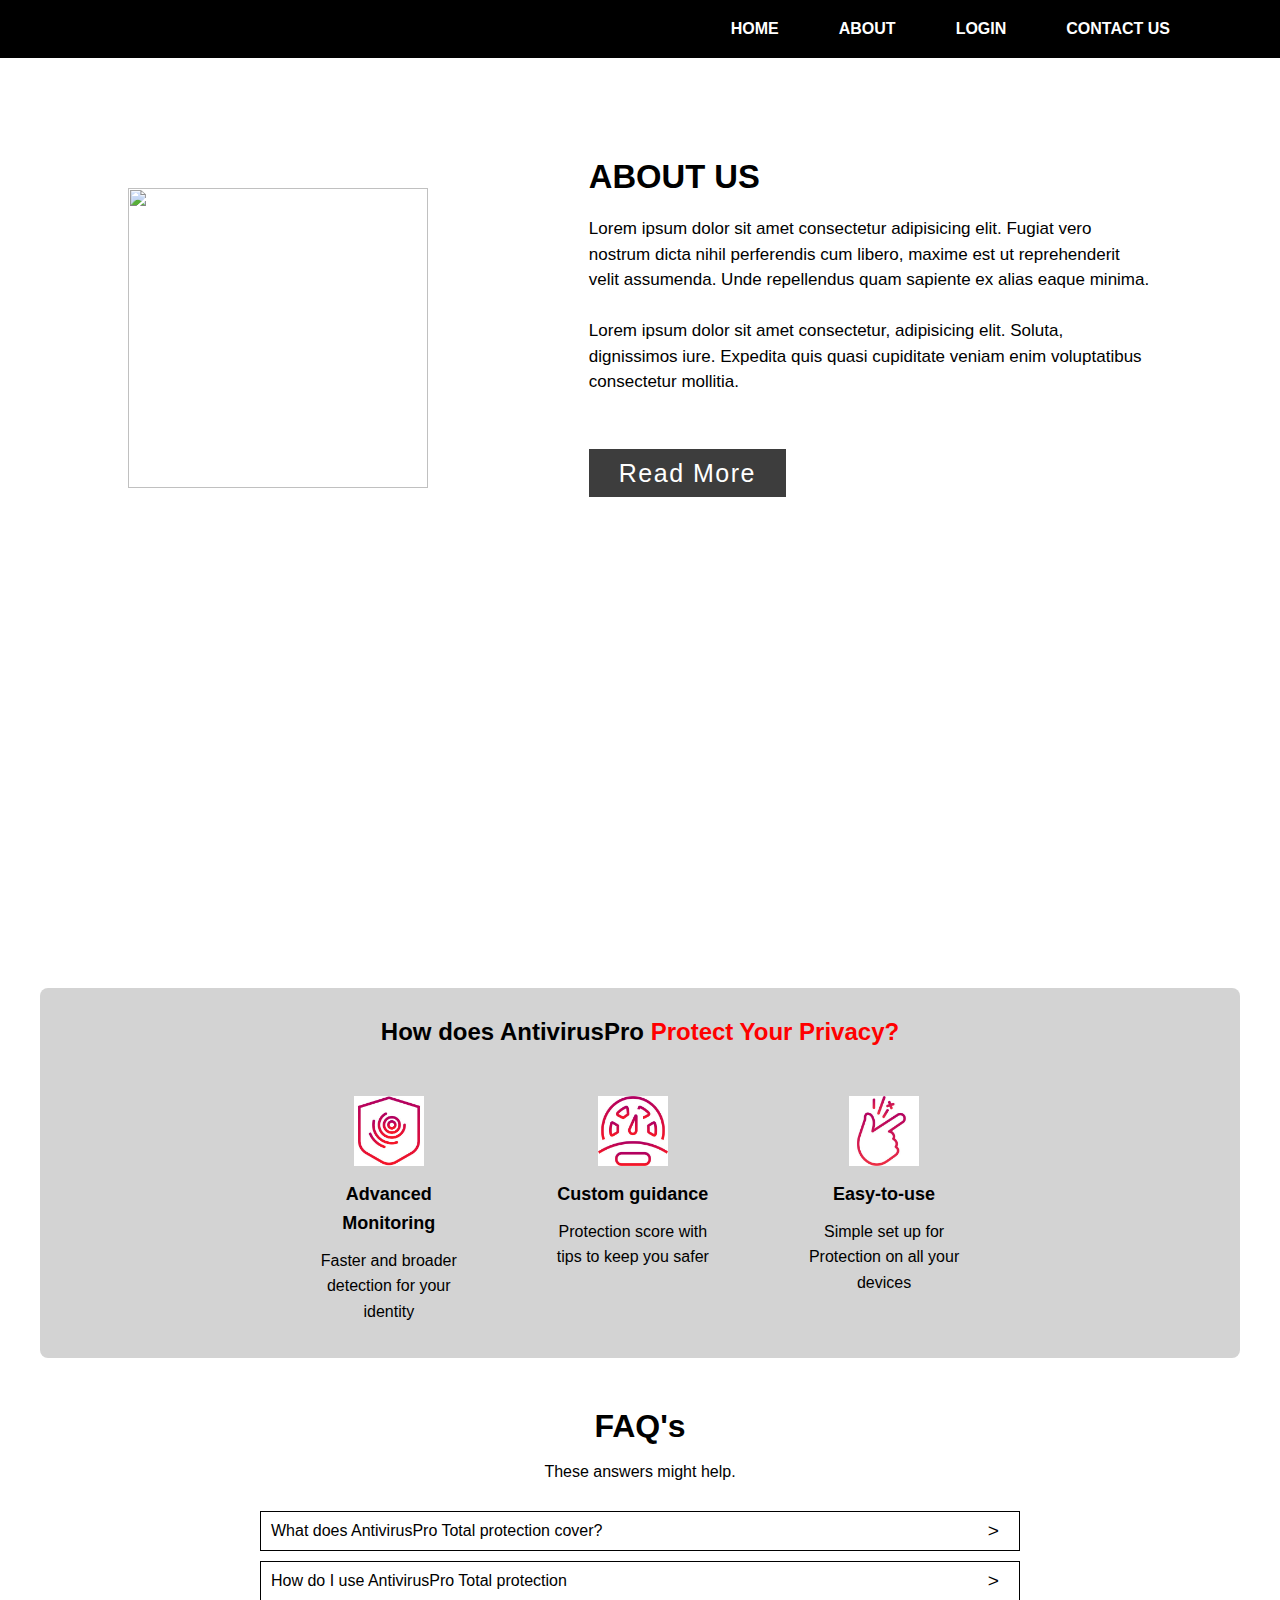
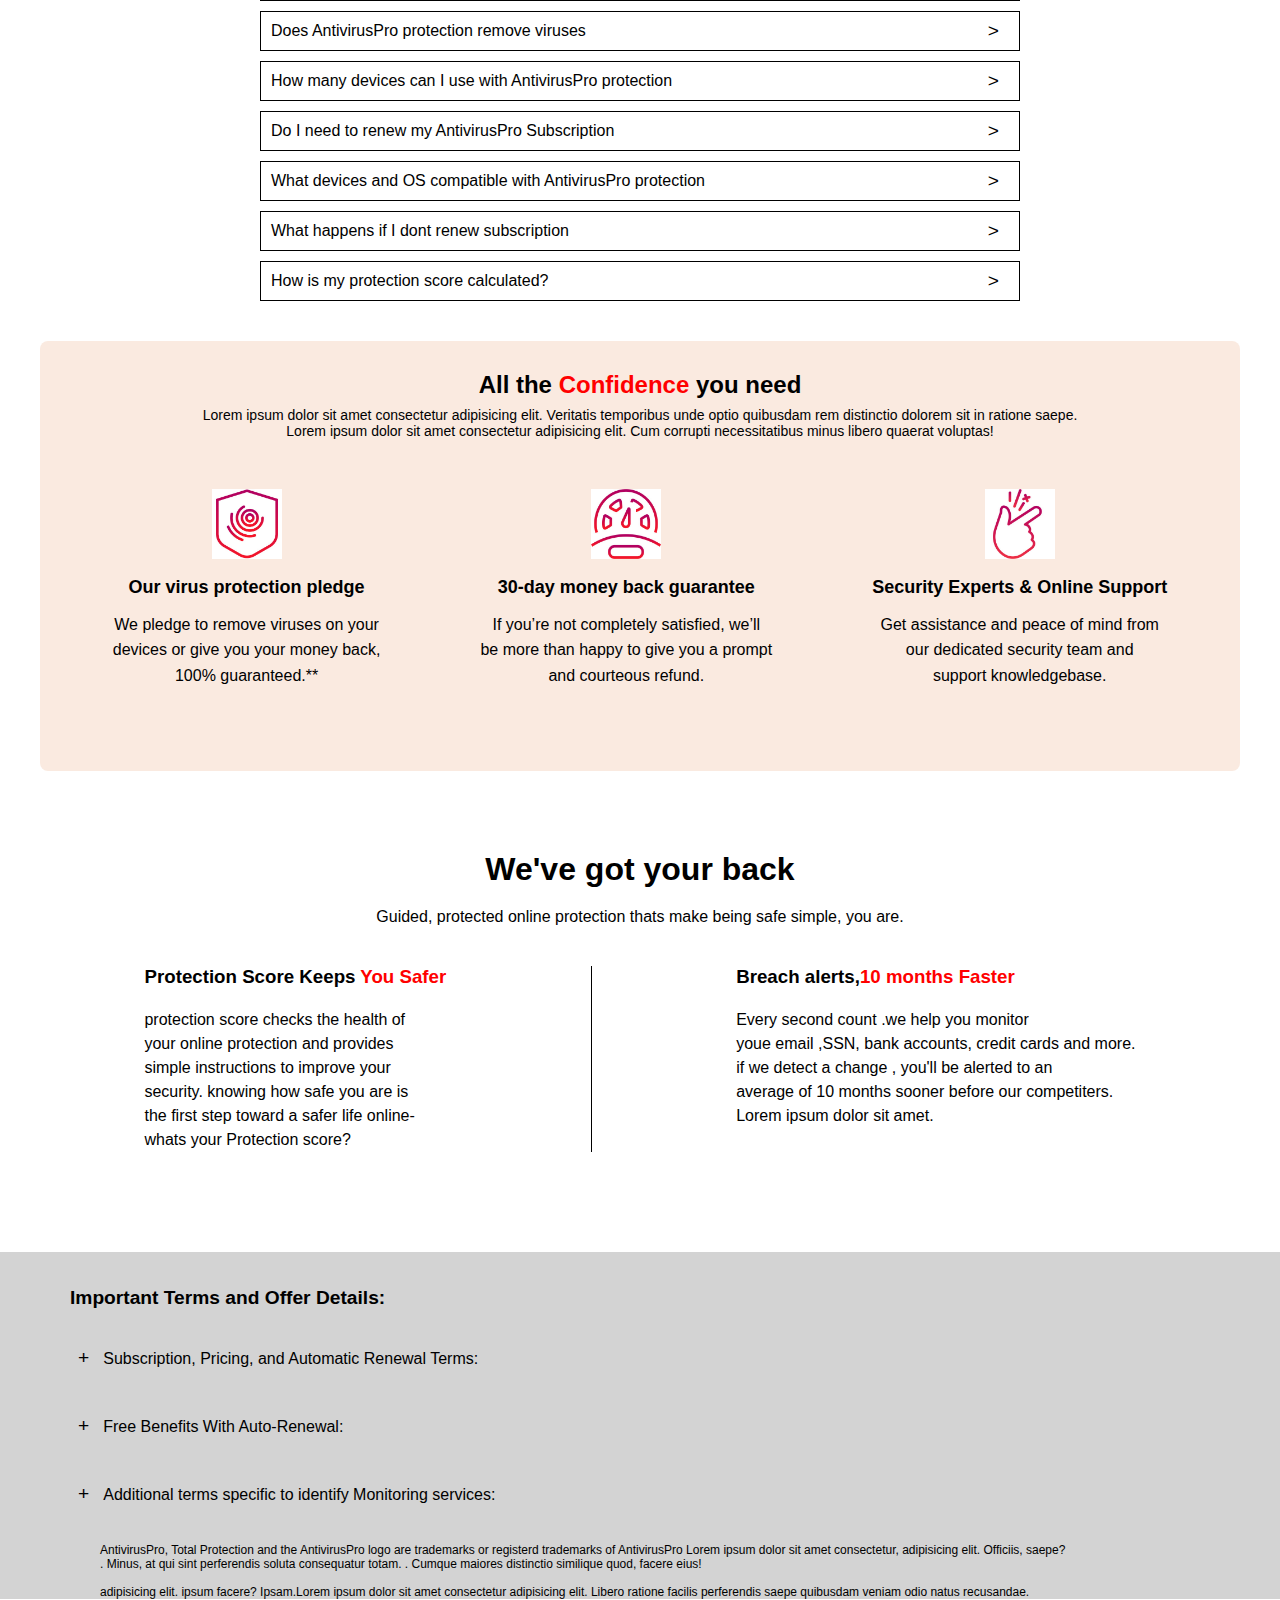
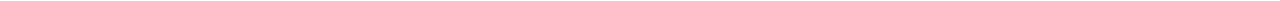
==== html/AboutUs.html @ f0b159dd "Add Files" ====
<!DOCTYPE html>
<html lang="en">
<head>
    <meta charset="UTF-8">
    <meta name="viewport" content="width=device-width, initial-scale=1.0">
    <title>About Us</title>
    <link rel="stylesheet" href="../css/AboutUs.css">
</head>
<body>

    <section id="header">
        <div class="sidebar">
          <i class="fas fa-bars" id="button"></i>
        </div>
  
        <div class="navbar">
          <div><a href="../index.html">HOME</a></div>
          <div><a href="AboutUs.html">ABOUT</a></div>
          <div><a href="login.html">LOGIN</a></div>
          <div><a href="contactUs.html">CONTACT US</a></div>
        </div>
  
      </section>

    <div class="section">
        <div class="container">
            <div class="content-section">
                <div class="title">
                    <h3>About Us</h3>
                </div>
                <div class="content">
                    <p>Lorem ipsum dolor sit amet consectetur adipisicing elit. Fugiat vero nostrum dicta nihil perferendis cum libero, maxime est ut reprehenderit velit assumenda. Unde repellendus quam sapiente ex alias eaque minima.</p>
                    <br><p>Lorem ipsum dolor sit amet consectetur, adipisicing elit. Soluta, dignissimos iure. Expedita quis quasi cupiditate veniam enim voluptatibus consectetur mollitia.</p>
                    <div class="button">
                        <a href="#">Read More</a>
                    </div>
                </div>
            </div>
            <div class="image-section">
                <img src="../images/antivirus.jpg">
            </div>
        </div>
    </div>
    
    <div class="box">
        <div class="heading">
            <h2>How does AntivirusPro <span>Protect Your Privacy?</span></h2>
        </div>
        <div class="features">
            <div class="first">
                <img src="../images/logo1.jpg">
                <h3>Advanced <br>Monitoring</h3>
                <p>Faster and broader <br> detection for your <br>identity</p>
            </div>
            <div class="first">
                <img src="../images/logo2.jpg">
                <h3>Custom guidance</h3>
                <p>Protection score with <br> tips to keep you safer</p>
            </div>
            <div class="first">
                <img src="../images/logo3.jpg">
                <h3>Easy-to-use</h3>
                <p>Simple set up for <br> Protection on all your <br>devices</p>
            </div>
        </div>
    </div>

    <div class="faq">
        <h1>FAQ's</h1>
        <br>
        <p>These answers might help.</p>
    </div>

    
    <div class="questions">

        <div class="accordion">

            <div class="content-box">
                <div class="question">What does AntivirusPro Total protection cover? </div>
                <div class="answer">
                    <p>At its core, McAfee Total Protection provides our award-winning antivirus to defend against viruses, online threats and ransomware with both cloud-based online and offline protection. Beyond your Windows PCs, McAfee Total Protection provides cross-device protection that extends your peace of mind to your Macs and iOS/Android mobile devices, so you can enjoy security at home and on-the-go across all your compatible devices. </p>
                </div>              
            </div>

            <div class="content-box">
                <div class="question">How do I use AntivirusPro Total protection</div>
                <div class="answer">
                    <p>When you open McAfee Total Protection for the first time after installing, you’ll be greeted by a guided tour that will help you run scans and discover capabilities.</p>
                </div>              
            </div>

            <div class="content-box">
                <div class="question">Does AntivirusPro protection remove viruses</div>
                <div class="answer">
                    <p>Once McAfee Total Protection is installed, you’ll be able to scan for viruses and quarantine/remove them.</p>
                </div>              
            </div>

            <div class="content-box">
                <div class="question">How many devices can I use with AntivirusPro protection</div>
                <div class="answer">
                    <p>McAfee Total Protection is available in three packages: for the individual, which covers one device; the multi-device package, which covers five devices; and the household package, which covers ten devices. McAfee software is compatible with Windows, Mac OS, iOS, and Android devices.</p>
                </div>              
            </div>

            <div class="content-box">
                <div class="question">Do I need to renew my AntivirusPro Subscription</div>
                <div class="answer">
                    <p>When you are enrolled in auto-renew, 30 days before your subscription is scheduled to expire, the credit card on file for your account is automatically billed, and your subscription is extended for another year. If your auto-renewal has been disabled, you will receive a message 30 days before expiry to inform you that your license is about to expire. You can then choose to renew your license for another year or purchase an upgrade.</p>
                </div>              
            </div>

            <div class="content-box">
                <div class="question">What devices and OS compatible with AntivirusPro protection</div>
                <div class="answer">
                    <p>McAfee Total Protection is compatible with laptops, desktops, tablets and mobile devices. You can find operating system compatibility on our System Requirements page.</p>
                </div>              
            </div>

            <div class="content-box">
                <div class="question">What happens if I dont renew subscription</div>
                <div class="answer">
                    <p>If the McAfee Total Protection subscription expires, your software and security will deactivate. Once your antivirus software's subscription has reached its expiration date, you’ll need to decide whether to resubscribe, purchase another solution or install a free solution. Otherwise, your computer will become susceptible to numerous virus threats.</p>
                </div>              
            </div>

            <div class="content-box">
                <div class="question">How is my protection score calculated?</div>
                <div class="answer">
                    <p>Your score is based on a few things, including setting up your McAfee protection, strengthening your security with our safety recommendations, and ensuring your personal info is safely monitored with Identity Protection. For example, if your information is exposed in a data breach your score may drop, but you can improve it by following our easy-to-follow remediation steps. A perfect score does not mean you’re perfectly safe, but it does mean that you’re doing an excellent job of preventing and managing risks.</p>
                </div>              
            </div>
        </div>
    </div>

    <!-- features -->

    <div class="box" style="background-color: #eebb994e; height: 430px;">
        <div class="heading">
            <h2>All the <span>Confidence</span> you need </h2>
        </div>
        <div class="para">
            <p>Lorem ipsum dolor sit amet consectetur adipisicing elit. Veritatis temporibus unde optio quibusdam rem distinctio dolorem sit in ratione saepe. <br>
            Lorem ipsum dolor sit amet consectetur adipisicing elit. Cum corrupti necessitatibus minus libero quaerat voluptas!</p>
        </div>
        <div class="features">
            <div class="first">
                <img src="../images/logo1.jpg">
                <h3>Our virus protection pledge</h3>
                <p>We pledge to remove viruses on your <br> devices or give you your money back, <br> 100% guaranteed.**</p>
            </div>
            <div class="first">
                <img src="../images/logo2.jpg">
                <h3>30-day money back guarantee</h3>
                <p>If you’re not completely satisfied, we’ll <br> be more than happy to give you a prompt  <br>and courteous refund.</p>
            </div>
            <div class="first">
                <img src="../images/logo3.jpg">
                <h3>Security Experts & Online Support</h3>
                <p>Get assistance and peace of mind from <br> our dedicated security team and <br> support knowledgebase.</p>
            </div>
        </div>
    </div>

    <div class="feature2">
        <div class="heading">
            <h1>We've got your back</h1>
        </div>
        <p class="para" >Guided, protected online protection thats make being safe simple, you are.</p>

        <div class="two-bx">
            <div class="left">
                <h3>Protection Score Keeps <span>You Safer</span></h3>
                <p>protection score checks the health of <br>
                    your online protection and provides <br>
                    simple instructions to improve your <br>
                    security. knowing how safe you are is <br>
                    the first step toward a safer life online- <br>
                    whats your Protection score?
                  </p>
            </div>

            <div class="vl"></div>

            <div class="right">
                <h3>Breach alerts,<span>10  months Faster</span> </h3>
                <p>Every second count .we help you monitor <br>
                    youe email ,SSN, bank accounts, credit cards and more.<br>                                                            
                    if we detect a change , you'll be alerted to an <br>
                    average of 10 months sooner before our competiters. <br>
                    Lorem ipsum dolor sit amet.
                  </p>
            </div>
        </div>

    </div>

    <!-- footer -->
    <div class="footer">

        <p class="imp">Important Terms and Offer Details:</p>

        <div class="termBx">
            <div class="terms">Subscription, Pricing, and Automatic Renewal Terms:</div>
            <div class="ans">
                <p>Lorem ipsum dolor sit amet, consectetur adipisicing elit. Voluptatibus ad cupiditate exercitationem, voluptatum vel sit quis doloremque sequi molestiae modi harum dolorem esse amet blanditiis, quam provident tempore libero fugiat.</p>
            </div>              
        </div>

        <div class="termBx">
            <div class="terms">Free Benefits With Auto-Renewal:</div>
            <div class="ans">
                <p>Lorem ipsum dolor sit amet, consectetur adipisicing elit. Voluptatibus ad cupiditate exercitationem, voluptatum vel sit quis doloremque sequi molestiae modi harum dolorem esse amet blanditiis, quam provident tempore libero fugiat. Lorem ipsum dolor sit amet consectetur adipisicing elit. Sit, aspernatur?</p>
            </div>              
        </div>

        <div class="termBx">
            <div class="terms">Additional terms specific to identify Monitoring services:</div>
            <div class="ans">
                <p>Lorem ipsum dolor sit amet, consectetur adipisicing elit. Voluptatibus ad cupiditate exercitationem, voluptatum vel sit quis doloremque sequi molestiae modi harum dolorem esse amet blanditiis, quam provident tempore libero fugiat. Lorem ipsum dolor sit, amet consectetur adipisicing elit. Aliquid neque maxime nisi eius suscipit vel fugiat rerum nihil eveniet sed!</p>
            </div>              
        </div>

        <div class="info">
            <p>AntivirusPro, Total Protection and the AntivirusPro logo are trademarks or registerd trademarks of AntivirusPro Lorem ipsum dolor sit amet consectetur, adipisicing elit. Officiis, saepe? <br>
            . Minus, at qui sint perferendis soluta consequatur totam. . Cumque maiores distinctio similique quod, facere eius!
        <br><br>  adipisicing elit. ipsum facere? Ipsam.Lorem ipsum dolor sit amet consectetur adipisicing elit. Libero ratione facilis perferendis saepe quibusdam veniam odio natus recusandae.</p>
        </div>

    </div>

    <script src="../JS/AboutUs.js"></script>
</body>
</html>
---- css/AboutUs.css ----
@import url('https://fonts.googleapis.com/css2?family=Be+Vietnam+Pro&family=Open+Sans:wght@600&display=swap');
*{
    margin: 0;
    padding: 0;
    box-sizing: border-box;
    font-family: 'poppins', sans-serif;
}

/* navbar */
#header{
    display: flex;
    align-items: center;
    justify-content: space-between;
    padding: 20px 80px;
    background: black;
    position: sticky;
    top: 0;
    left: 0;
    z-index: 10000;
}
#button{
    display: none;
}
.navbar{
    display: flex;
    justify-content: space-around;
    align-items: center;
    left: 50%;
    z-index: 100;
}
.navbar div{
    list-style: none;
    padding: 0 30px;
    left: 50%;
}
.navbar div a{
    text-decoration: none;
    font-size: 16px;
    font-weight: 600;
    color: white;
}
.navbar div a:hover{
    color: #088178;
}

/* content */
.section{
    width: 100%;
    min-height: 100vh;
}
.container{
    width: 80%;
    display: block;
    margin: auto;
    padding-top: 100px;
}
.content-section{
    float: right;
    width: 55%;
}
.image-section{
    float: left;
    width: 30%;
}
.image-section img{
    width: 300px;
    height: 300px;
    margin-top: 30px;
}
.content-section .title{
    text-transform: uppercase;
    font-size: 28px;
}
.content-section .content h3{
    margin-top: 20px;
    color: #5d5d5d;
}
.content-section .content {
    margin-top: 20px;
    font-family: sans-serif;
    font-size: 17px;
    line-height: 1.5;
}
.content-section .content .button{
    margin-top: 60px;
}
.content-section .content .button a{
    background-color: #3d3d3d;
    padding: 10px 30px;
    text-decoration: none;
    color: white;
    font-size: 25px;
    letter-spacing: 1.5px;
}


/* features box */
.box{
    margin: 30px 40px 50px;
    background-color: lightgray;
    height: 370px;
    border-radius: 8px;
}
.heading{
    text-align: center;
    padding-top: 30px;
}
.heading h2 span{
    color: red;
}
.box .para{
    margin: 8px 80px 30px ;
    text-align: center;
    font-size: 14px;
}
img{
    width: 70px;
    height: 70px;
}
.features{
    display: flex;
    justify-content: center;
    gap: 100px;
    margin-top: 50px;
}

.first{
    text-align: center;
}
.first h3{
    line-height: 1.6;
    font-size: 18px;
    padding-top: 10px;
}
.first p{
    padding-top: 10px;
    line-height: 1.6;
}

.faq{
    text-align: center;
    margin-bottom: 20px;
}

/* qustions */
.questions{
    display: flex;
    justify-content: center;
    align-items: center;
    /* min-height: 100vh; */
}
.accordion{
    max-width: 800px;
}
.accordion .content-box{
    position: relative;
    margin: 10px 20px;
}
.accordion .content-box .question{
    position: relative;
    padding: 10px;
    cursor: pointer;
    border: 1px solid black;
}

.content-box .question::before{
    content: '>';
    position: absolute;
    top: 50%;
    right: 20px;
    transform: translateY(-50%);
    font-size: 1.2rem;
}
.content-box.active .question::before{
    content: '^';
}

.accordion .content-box .answer{
    position: relative;
    background: white;
    height: 0;
    overflow: hidden;
    transition: 0.8s;
    overflow-y: auto;
}
.content-box.active .answer{
    height: auto;
    padding-bottom: 20px;
    padding-top: 10px;
}

/* feature2 */
.feature2{
    margin-top: 30px;
    margin-bottom: 100px;
}
.feature2 .heading {
    text-align: center;
}
.feature2 .para{
    text-align: center;
    margin-top: 20px;
    margin-bottom: 40px;
}
.two-bx{
    display: flex;
    justify-content: space-evenly;
}
.feature2 .two-bx h3{
    margin-bottom: 20px;
    font-weight: 800;
}
.feature2 .two-bx p{
    line-height: 1.5;
}
.feature2 .two-bx  span{
    color: red;
}
.two-bx .vl{
    border-left: 1.5px solid black;
    left: 50%;
}


/* footer */
.footer{
    width: 100vw;
    height: 450px auto;
    background-color: lightgray;
    margin-top: 50px;
}
.footer .imp{
    padding-top: 35px;
    padding-left: 70px;
    font-size: 1.2rem;
    font-weight: 550;
}
.termBx{
    padding-left: 70px;
    padding-top: 30px;
    
}
.termBx .ans{
    position: relative;
    height: 0;
    overflow: hidden;
    transition: 0.8s;
    overflow-y: auto;
}
.termBx .terms{
    position: relative;
    padding: 8px;
    cursor: pointer;
}
.termBx.active .ans{
    height: auto;
    padding-bottom: 5px;
    padding-top: 10px;
}

.termBx .terms::before{
    content: '+';
    padding-right: 14px;
    top: 50%;
    transform: translateY(-50%);
    font-size: 1.2rem;
}
.termBx.active .terms::before{
    content: '-';
}
.info{
    font-size: 12px;
    margin: 30px 100px 2px;
}
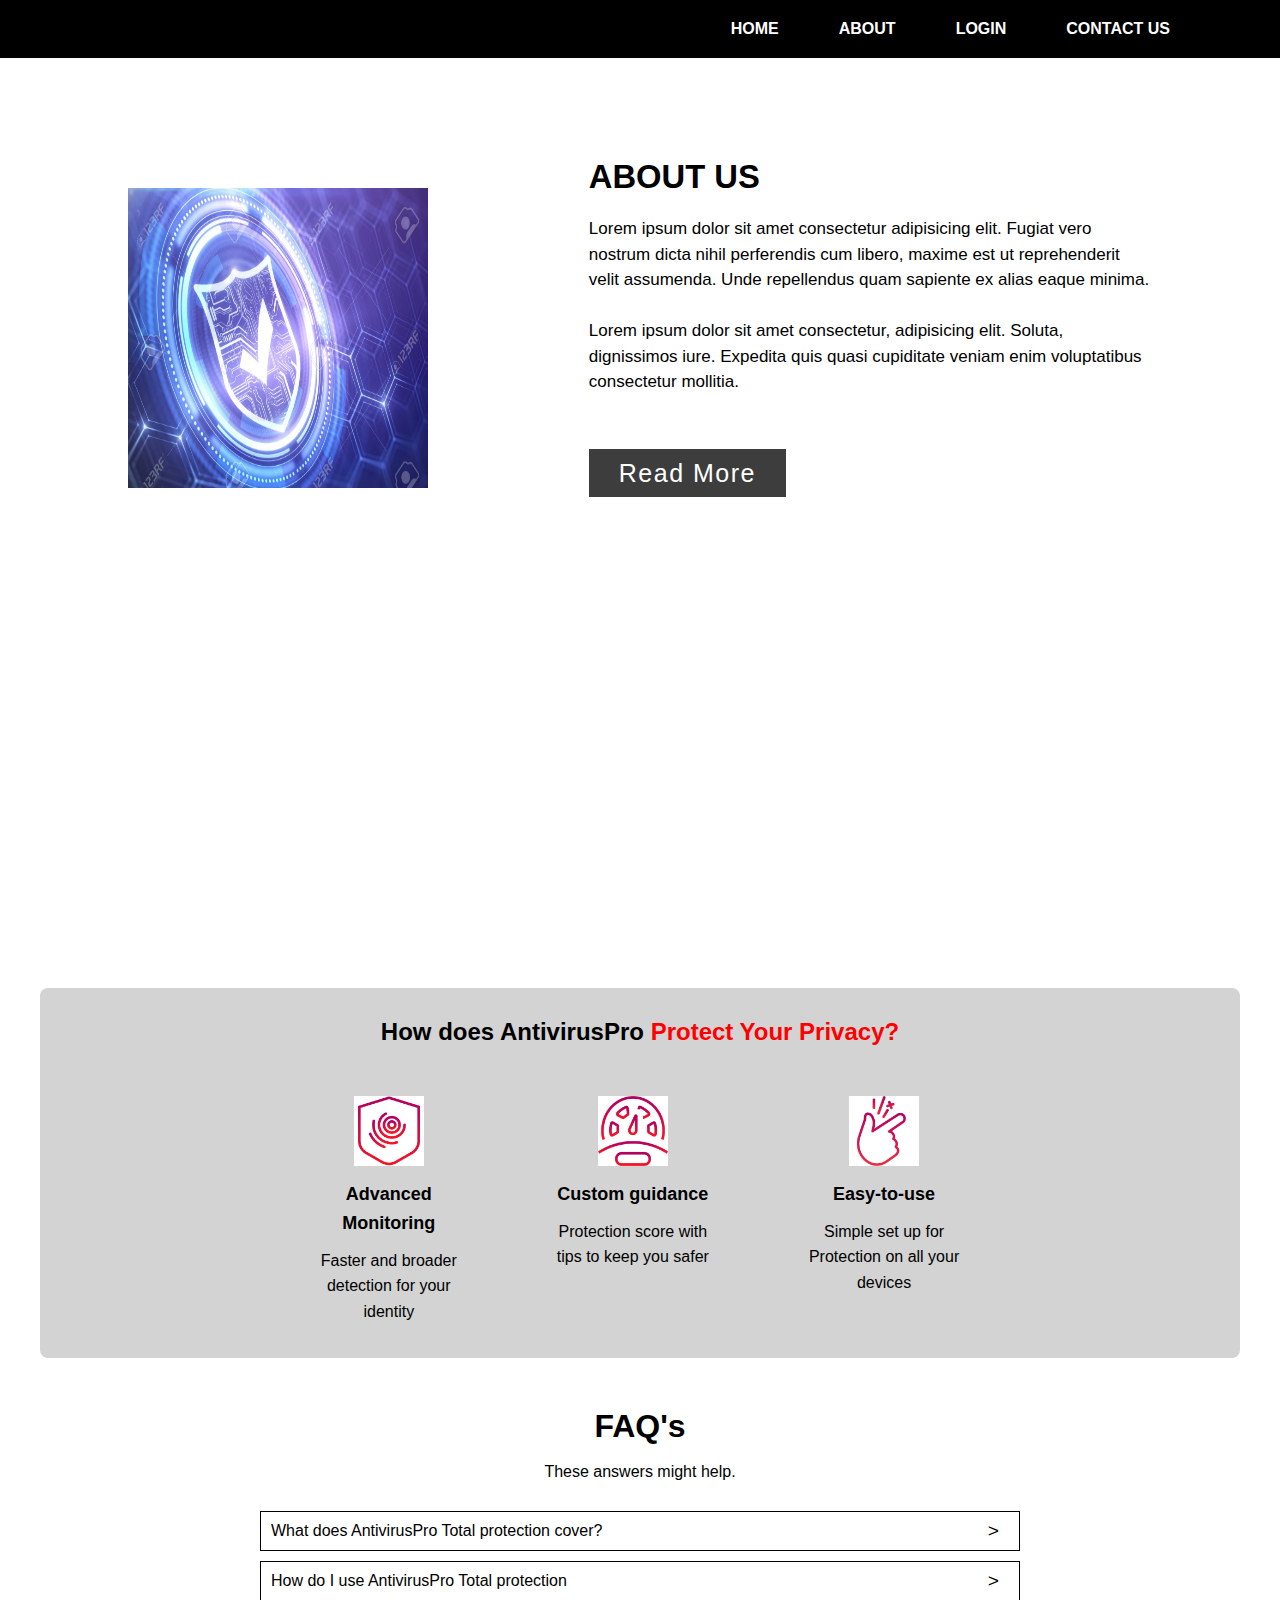
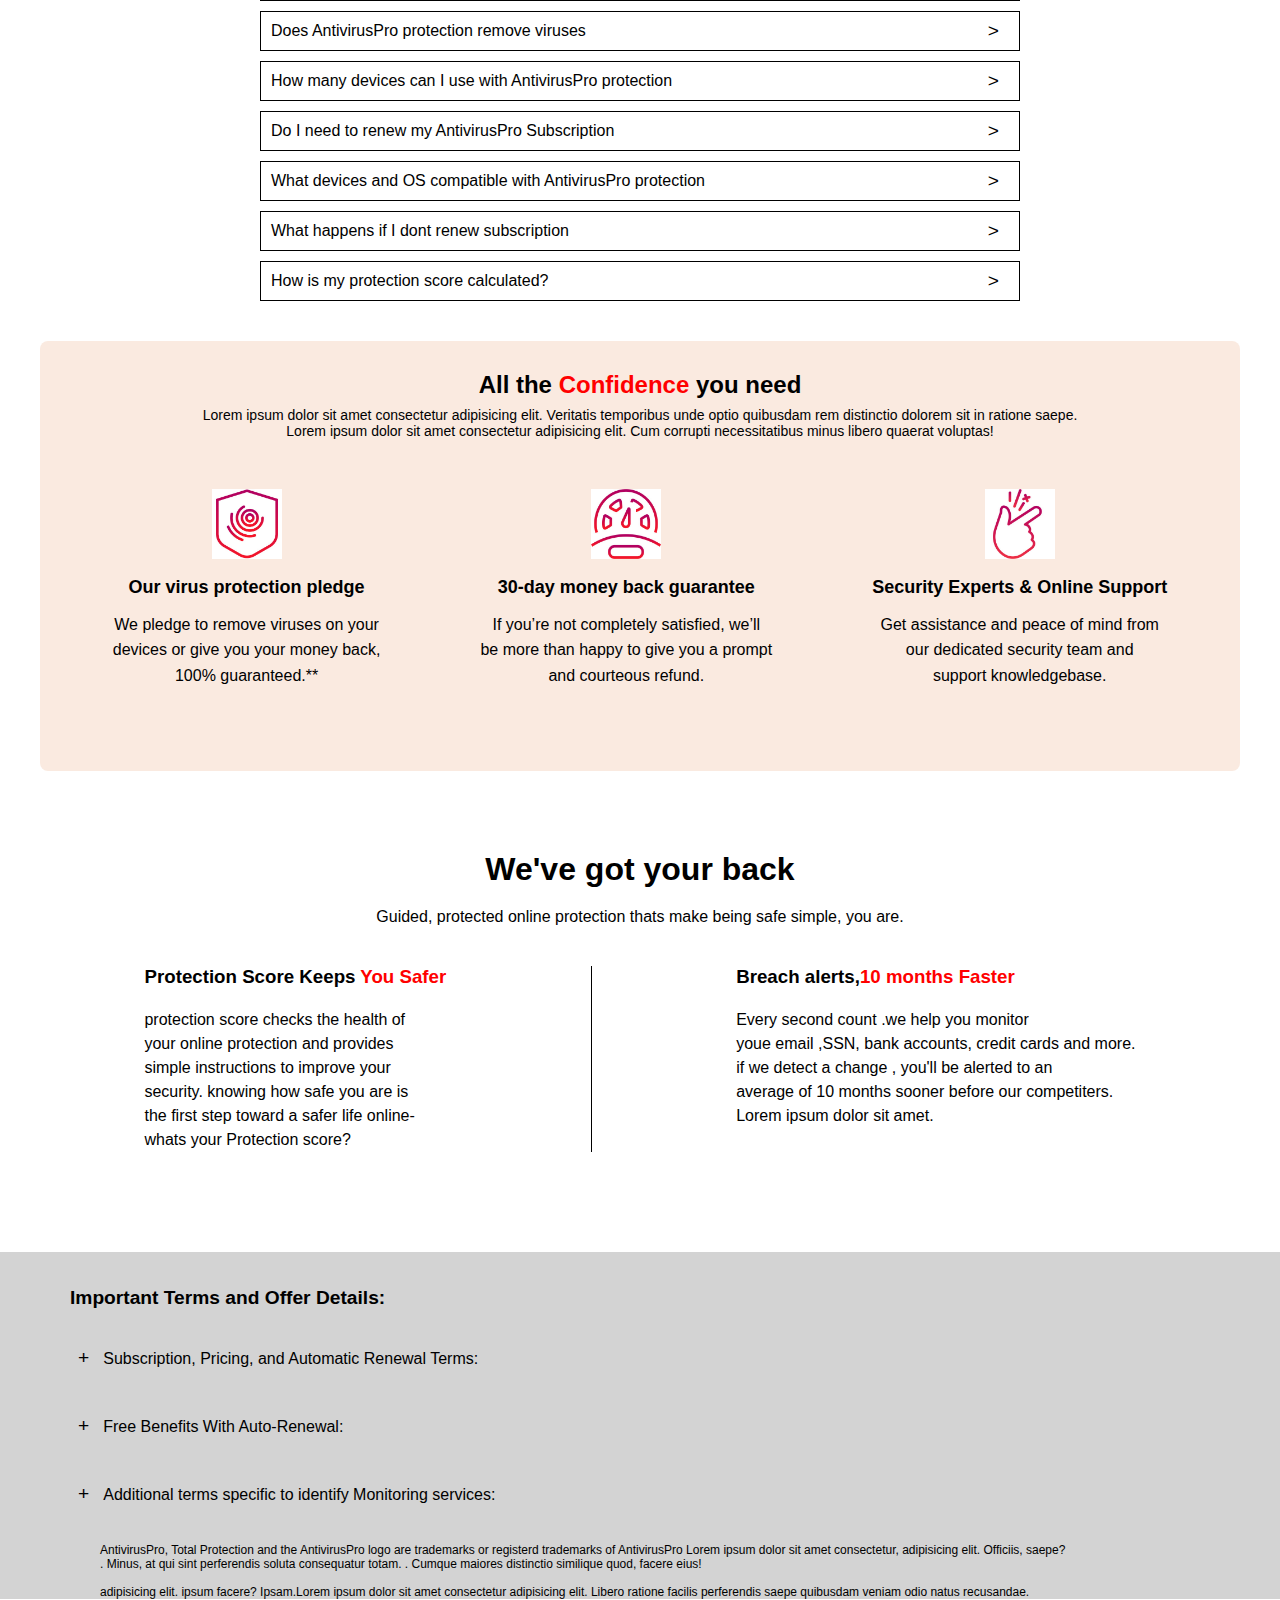
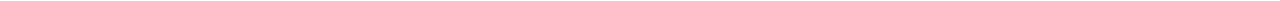
==== commit 58649860: "commited" ====
--- a/html/AboutUs.html
+++ b/html/AboutUs.html
@@ -37,7 +37,7 @@
                 </div>
             </div>
             <div class="image-section">
-                <img src="../images/antivirus.jpg">
+                <img src="../images/about.jpg">
             </div>
         </div>
     </div>
